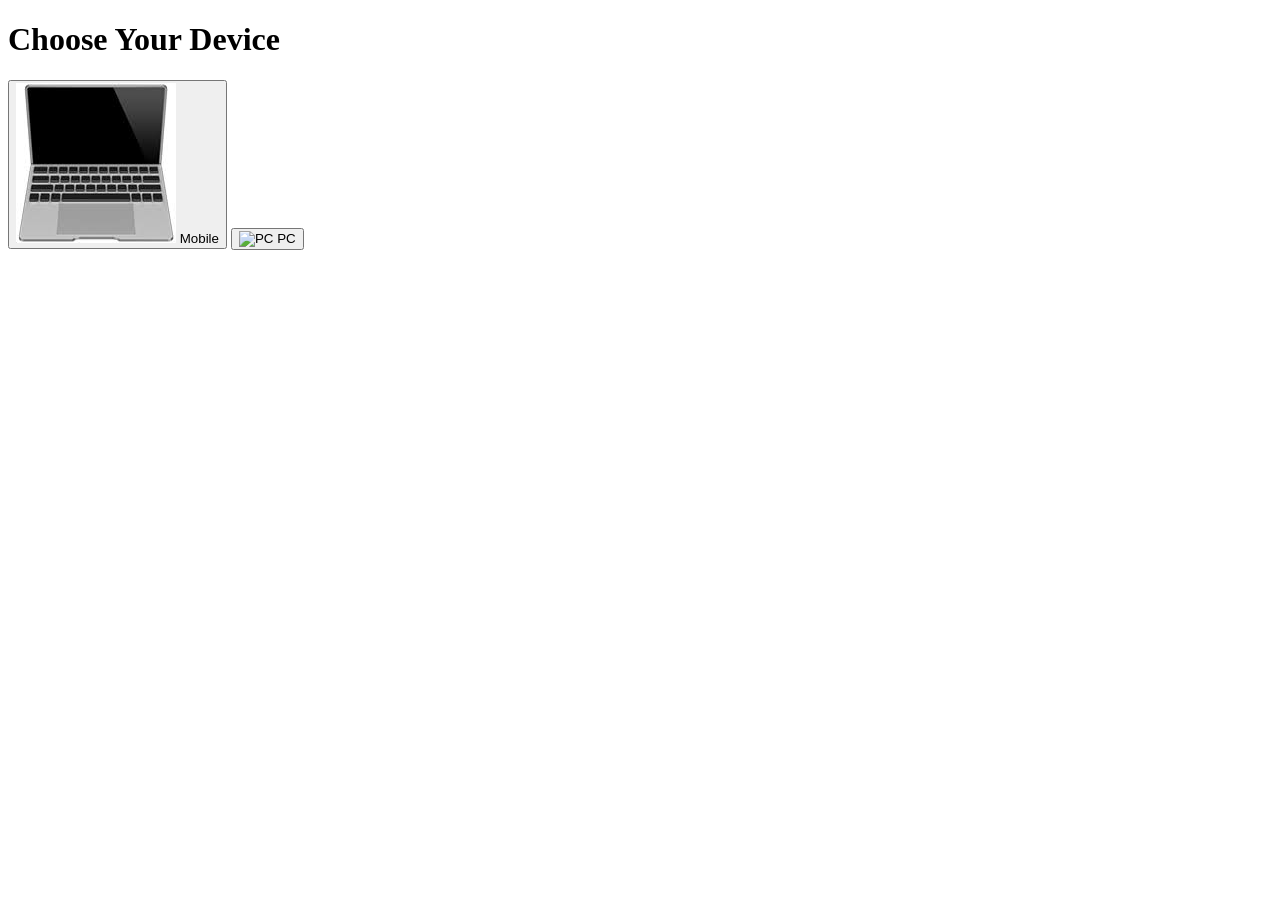
==== index.html @ bd9d59bc "Rename Index.html to index.html" ====
<!DOCTYPE html>
<html lang="en">
<head>
  <meta charset="UTF-8">
  <meta name="viewport" content="width=device-width, initial-scale=1.0">
  <title>Select Device</title>
  <link rel="stylesheet" href="style.css">
  <script defer src="device.js"></script>
</head>
<body>

  <div class="background"></div>

  <div class="device-container">
    <h1 class="title">Choose Your Device</h1>

    <div class="device-buttons">

      <!-- MOBILE BUTTON -->
      <button class="device-btn" id="mobileBtn">
        <img src="images/IMG_0193.jpeg" alt="Mobile">
        <span>Mobile</span>
      </button>

      <!-- PC BUTTON -->
      <button class="device-btn" id="pcBtn">
        <img src="images/laptop.png" alt="PC">
        <span>PC</span>
      </button>

    </div>
  </div>

</body>
</html>
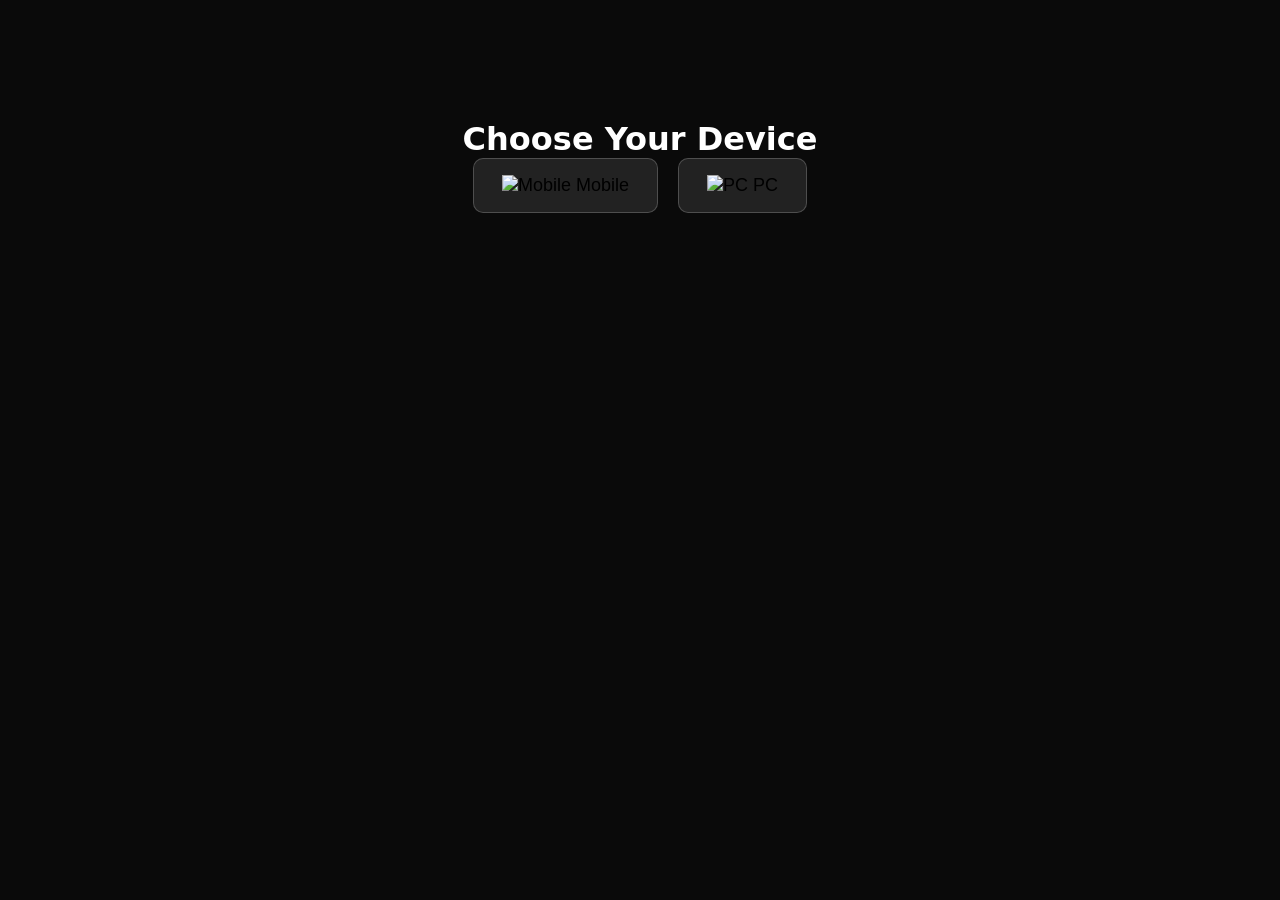
==== commit 802543b2: "Update device selection UI elements" ====
--- a/index.html
+++ b/index.html
@@ -9,25 +9,21 @@
 </head>
 <body>
 
-  <div class="background"></div>
+  <div class="animated-bg"></div>
 
   <div class="device-container">
-    <h1 class="title">Choose Your Device</h1>
+    <h1>Choose Your Device</h1>
 
     <div class="device-buttons">
-
-      <!-- MOBILE BUTTON -->
       <button class="device-btn" id="mobileBtn">
-        <img src="images/IMG_0193.jpeg" alt="Mobile">
+        <img src="images/ipadphone.png" alt="Mobile">
         <span>Mobile</span>
       </button>
 
-      <!-- PC BUTTON -->
       <button class="device-btn" id="pcBtn">
         <img src="images/laptop.png" alt="PC">
         <span>PC</span>
       </button>
-
     </div>
   </div>
 
--- a/style.css
+++ b/style.css
@@ -0,0 +1,211 @@
+/* ================================
+   GLOBAL RESET + BASE STYLING
+================================ */
+* {
+  margin: 0;
+  padding: 0;
+  box-sizing: border-box;
+}
+
+body {
+  font-family: system-ui, sans-serif;
+  color: #fff;
+  background: #0a0a0a;
+  overflow-x: hidden;
+}
+
+/* Smooth animations */
+a, button, .card {
+  transition: 0.2s ease;
+}
+
+/* ================================
+   LUNAAR-STYLE BACKGROUND (DEVICE PAGE)
+================================ */
+.lunaar-bg {
+  position: fixed;
+  inset: 0;
+  background: radial-gradient(circle at center, #1a1a1a 0%, #050505 100%);
+  overflow: hidden;
+  z-index: -1;
+}
+
+.lunaar-bg span {
+  position: absolute;
+  width: 6px;
+  height: 6px;
+  background: rgba(255, 255, 255, 0.15);
+  border-radius: 50%;
+  animation: float 12s linear infinite;
+}
+
+@keyframes float {
+  0% { transform: translateY(0) scale(1); opacity: 0.4; }
+  100% { transform: translateY(-120vh) scale(0.2); opacity: 0; }
+}
+
+/* ================================
+   DEVICE SELECTION PAGE
+================================ */
+.device-container {
+  text-align: center;
+  padding-top: 120px;
+}
+
+.device-title {
+  font-size: 48px;
+  font-weight: 700;
+  margin-bottom: 40px;
+}
+
+.device-buttons {
+  display: flex;
+  justify-content: center;
+  gap: 20px;
+}
+
+.device-btn {
+  padding: 16px 28px;
+  background: rgba(255,255,255,0.1);
+  border: 1px solid rgba(255,255,255,0.2);
+  border-radius: 10px;
+  cursor: pointer;
+  backdrop-filter: blur(6px);
+  font-size: 18px;
+}
+
+.device-btn:hover {
+  background: rgba(255,255,255,0.2);
+  transform: scale(1.05);
+}
+
+/* ================================
+   NAVBAR (LUNAAR STYLE)
+================================ */
+nav {
+  width: 100%;
+  padding: 18px 30px;
+  background: rgba(255,255,255,0.05);
+  backdrop-filter: blur(10px);
+  border-bottom: 1px solid rgba(255,255,255,0.1);
+  display: flex;
+  justify-content: space-between;
+  align-items: center;
+  position: sticky;
+  top: 0;
+  z-index: 10;
+}
+
+nav .logo {
+  font-size: 24px;
+  font-weight: 700;
+}
+
+nav input {
+  padding: 8px 12px;
+  border-radius: 6px;
+  border: none;
+  outline: none;
+  background: rgba(255,255,255,0.1);
+  color: white;
+}
+
+/* ================================
+   GAME GRID (LUNAAR STYLE)
+================================ */
+.grid {
+  display: grid;
+  grid-template-columns: repeat(auto-fill, minmax(180px, 1fr));
+  gap: 25px;
+  padding: 40px;
+}
+
+.card {
+  background: rgba(255,255,255,0.05);
+  border: 1px solid rgba(255,255,255,0.1);
+  border-radius: 12px;
+  overflow: hidden;
+  cursor: pointer;
+  backdrop-filter: blur(6px);
+}
+
+.card img {
+  width: 100%;
+  height: 140px;
+  object-fit: cover;
+}
+
+.card-title {
+  padding: 12px;
+  font-size: 16px;
+  text-align: center;
+}
+
+.card:hover {
+  transform: translateY(-6px);
+  background: rgba(255,255,255,0.12);
+}
+
+/* ================================
+   FULLSCREEN GAME PAGE
+================================ */
+iframe {
+  width: 100vw;
+  height: 100vh;
+  border: none;
+}
+
+/* ================================
+   CUSTOMIZABLE BACKGROUNDS
+================================ */
+.bg-1 { background: #0a0a0a; }
+
+.bg-2 {
+  background: url('/images/bg1.jpg') center/cover no-repeat fixed;
+}
+
+.bg-3 {
+  background: url('/images/bg2.jpg') center/cover no-repeat fixed;
+}
+
+.bg-4 {
+  background: linear-gradient(135deg, #1e003e, #000);
+}
+
+/* Background switcher button */
+#bg-switcher {
+  position: fixed;
+  bottom: 20px;
+  right: 20px;
+  background: rgba(255,255,255,0.15);
+  border: 1px solid rgba(255,255,255,0.3);
+  padding: 10px 14px;
+  border-radius: 8px;
+  cursor: pointer;
+  backdrop-filter: blur(6px);
+  color: white;
+  font-size: 14px;
+  z-index: 999;
+}
+
+#bg-switcher:hover {
+  background: rgba(255,255,255,0.25);
+}
+
+/* ================================
+   MOBILE RESPONSIVE
+================================ */
+@media (max-width: 600px) {
+  .device-title {
+    font-size: 32px;
+  }
+
+  .device-buttons {
+    flex-direction: column;
+  }
+
+  .grid {
+    grid-template-columns: repeat(auto-fill, minmax(140px, 1fr));
+    padding: 20px;
+  }
+}
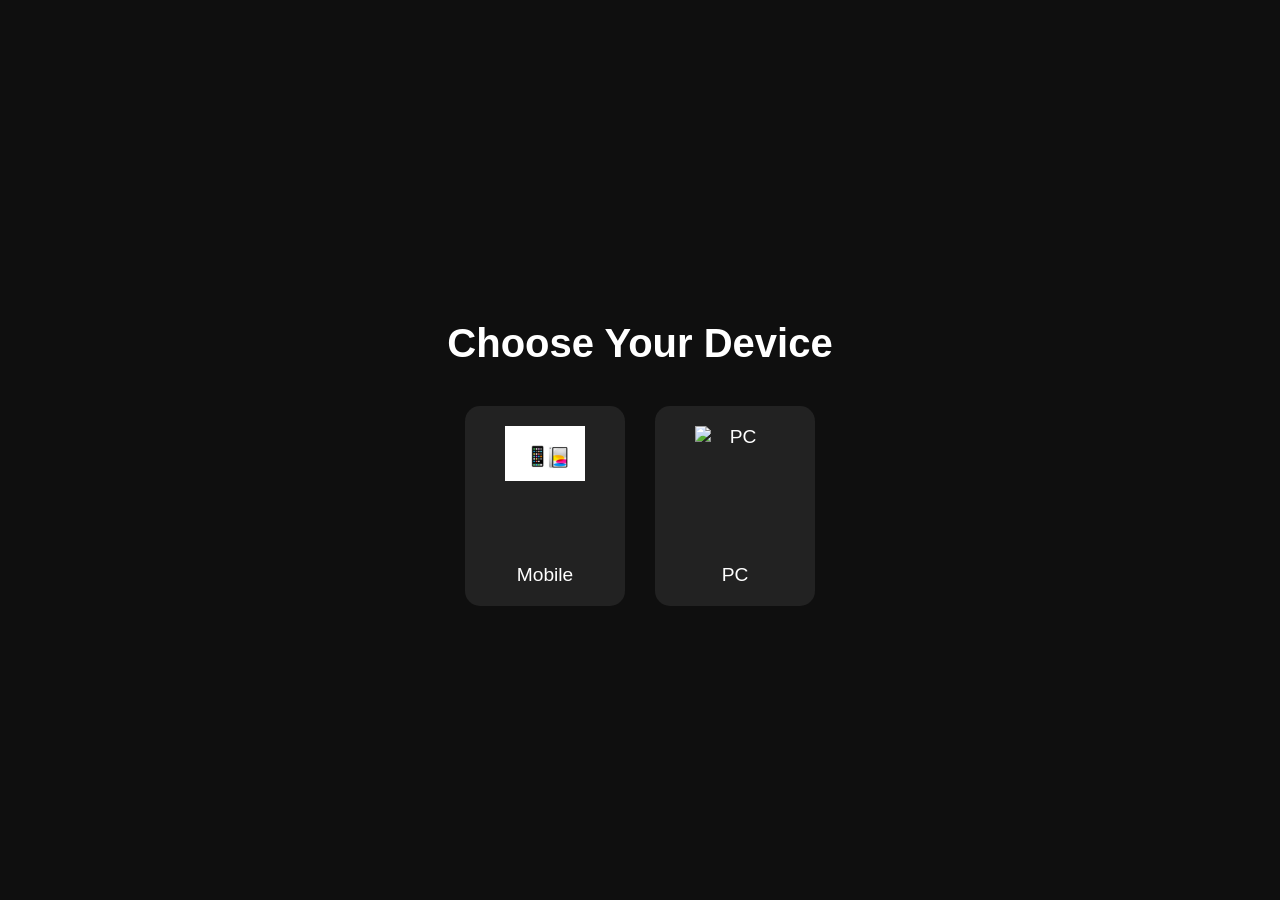
==== commit 55047629: "Update index.html" ====
--- a/index.html
+++ b/index.html
@@ -16,7 +16,7 @@
 
     <div class="device-buttons">
       <button class="device-btn" id="mobileBtn">
-        <img src="images/ipadphone.png" alt="Mobile">
+        <img src="images/IMG_0196.jpeg" alt="Mobile">
         <span>Mobile</span>
       </button>
 
--- a/style.css
+++ b/style.css
@@ -1,211 +1,88 @@
-/* ================================
-   GLOBAL RESET + BASE STYLING
-================================ */
-* {
+/* Reset and fullscreen */
+html, body {
   margin: 0;
   padding: 0;
-  box-sizing: border-box;
+  height: 100%;
+  width: 100%;
+  font-family: 'Segoe UI', sans-serif;
+  overflow: hidden;
+  background: #0f0f0f;
+  color: white;
 }
 
-body {
-  font-family: system-ui, sans-serif;
-  color: #fff;
-  background: #0a0a0a;
-  overflow-x: hidden;
-}
-
-/* Smooth animations */
-a, button, .card {
-  transition: 0.2s ease;
-}
-
-/* ================================
-   LUNAAR-STYLE BACKGROUND (DEVICE PAGE)
-================================ */
-.lunaar-bg {
+/* Animated background */
+.animated-bg {
   position: fixed;
-  inset: 0;
-  background: radial-gradient(circle at center, #1a1a1a 0%, #050505 100%);
-  overflow: hidden;
+  top: 0;
+  left: 0;
+  width: 100vw;
+  height: 100vh;
+  background: linear-gradient(270deg, #0f0f0f, #1a1a1a, #222, #111);
+  background-size: 800% 800%;
+  animation: bgShift 20s ease infinite;
   z-index: -1;
 }
 
-.lunaar-bg span {
-  position: absolute;
-  width: 6px;
-  height: 6px;
-  background: rgba(255, 255, 255, 0.15);
-  border-radius: 50%;
-  animation: float 12s linear infinite;
+@keyframes bgShift {
+  0% { background-position: 0% 50%; }
+  50% { background-position: 100% 50%; }
+  100% { background-position: 0% 50%; }
 }
 
-@keyframes float {
-  0% { transform: translateY(0) scale(1); opacity: 0.4; }
-  100% { transform: translateY(-120vh) scale(0.2); opacity: 0; }
+/* Device selection layout */
+.device-container {
+  height: 100%;
+  display: flex;
+  flex-direction: column;
+  justify-content: center;
+  align-items: center;
+  z-index: 1;
+  text-align: center;
 }
 
-/* ================================
-   DEVICE SELECTION PAGE
-================================ */
-.device-container {
-  text-align: center;
-  padding-top: 120px;
-}
-
-.device-title {
-  font-size: 48px;
-  font-weight: 700;
+.device-container h1 {
+  font-size: 2.5rem;
   margin-bottom: 40px;
 }
 
 .device-buttons {
   display: flex;
+  gap: 30px;
+  flex-wrap: wrap;
   justify-content: center;
-  gap: 20px;
 }
 
 .device-btn {
-  padding: 16px 28px;
-  background: rgba(255,255,255,0.1);
-  border: 1px solid rgba(255,255,255,0.2);
-  border-radius: 10px;
+  background: rgba(255, 255, 255, 0.08);
+  border: none;
+  border-radius: 15px;
+  padding: 20px;
+  width: 160px;
+  height: 200px;
   cursor: pointer;
-  backdrop-filter: blur(6px);
-  font-size: 18px;
+  color: white;
+  font-size: 1.2rem;
+  display: flex;
+  flex-direction: column;
+  justify-content: space-between;
+  align-items: center;
+  transition: transform 0.2s ease, background 0.2s ease;
+}
+
+.device-btn img {
+  width: 80px;
+  height: auto;
 }
 
 .device-btn:hover {
-  background: rgba(255,255,255,0.2);
-  transform: scale(1.05);
+  transform: scale(1.08);
+  background: rgba(255, 255, 255, 0.15);
 }
 
-/* ================================
-   NAVBAR (LUNAAR STYLE)
-================================ */
-nav {
-  width: 100%;
-  padding: 18px 30px;
-  background: rgba(255,255,255,0.05);
-  backdrop-filter: blur(10px);
-  border-bottom: 1px solid rgba(255,255,255,0.1);
-  display: flex;
-  justify-content: space-between;
-  align-items: center;
-  position: sticky;
-  top: 0;
-  z-index: 10;
-}
-
-nav .logo {
-  font-size: 24px;
-  font-weight: 700;
-}
-
-nav input {
-  padding: 8px 12px;
-  border-radius: 6px;
-  border: none;
-  outline: none;
-  background: rgba(255,255,255,0.1);
-  color: white;
-}
-
-/* ================================
-   GAME GRID (LUNAAR STYLE)
-================================ */
-.grid {
-  display: grid;
-  grid-template-columns: repeat(auto-fill, minmax(180px, 1fr));
-  gap: 25px;
-  padding: 40px;
-}
-
-.card {
-  background: rgba(255,255,255,0.05);
-  border: 1px solid rgba(255,255,255,0.1);
-  border-radius: 12px;
-  overflow: hidden;
-  cursor: pointer;
-  backdrop-filter: blur(6px);
-}
-
-.card img {
-  width: 100%;
-  height: 140px;
-  object-fit: cover;
-}
-
-.card-title {
-  padding: 12px;
-  font-size: 16px;
-  text-align: center;
-}
-
-.card:hover {
-  transform: translateY(-6px);
-  background: rgba(255,255,255,0.12);
-}
-
-/* ================================
-   FULLSCREEN GAME PAGE
-================================ */
-iframe {
-  width: 100vw;
-  height: 100vh;
-  border: none;
-}
-
-/* ================================
-   CUSTOMIZABLE BACKGROUNDS
-================================ */
-.bg-1 { background: #0a0a0a; }
-
-.bg-2 {
-  background: url('/images/bg1.jpg') center/cover no-repeat fixed;
-}
-
-.bg-3 {
-  background: url('/images/bg2.jpg') center/cover no-repeat fixed;
-}
-
-.bg-4 {
-  background: linear-gradient(135deg, #1e003e, #000);
-}
-
-/* Background switcher button */
-#bg-switcher {
-  position: fixed;
-  bottom: 20px;
-  right: 20px;
-  background: rgba(255,255,255,0.15);
-  border: 1px solid rgba(255,255,255,0.3);
-  padding: 10px 14px;
-  border-radius: 8px;
-  cursor: pointer;
-  backdrop-filter: blur(6px);
-  color: white;
-  font-size: 14px;
-  z-index: 999;
-}
-
-#bg-switcher:hover {
-  background: rgba(255,255,255,0.25);
-}
-
-/* ================================
-   MOBILE RESPONSIVE
-================================ */
+/* Mobile scaling */
 @media (max-width: 600px) {
-  .device-title {
-    font-size: 32px;
-  }
-
-  .device-buttons {
-    flex-direction: column;
-  }
-
-  .grid {
-    grid-template-columns: repeat(auto-fill, minmax(140px, 1fr));
-    padding: 20px;
+  .device-btn {
+    width: 200px;
+    height: 220px;
   }
 }
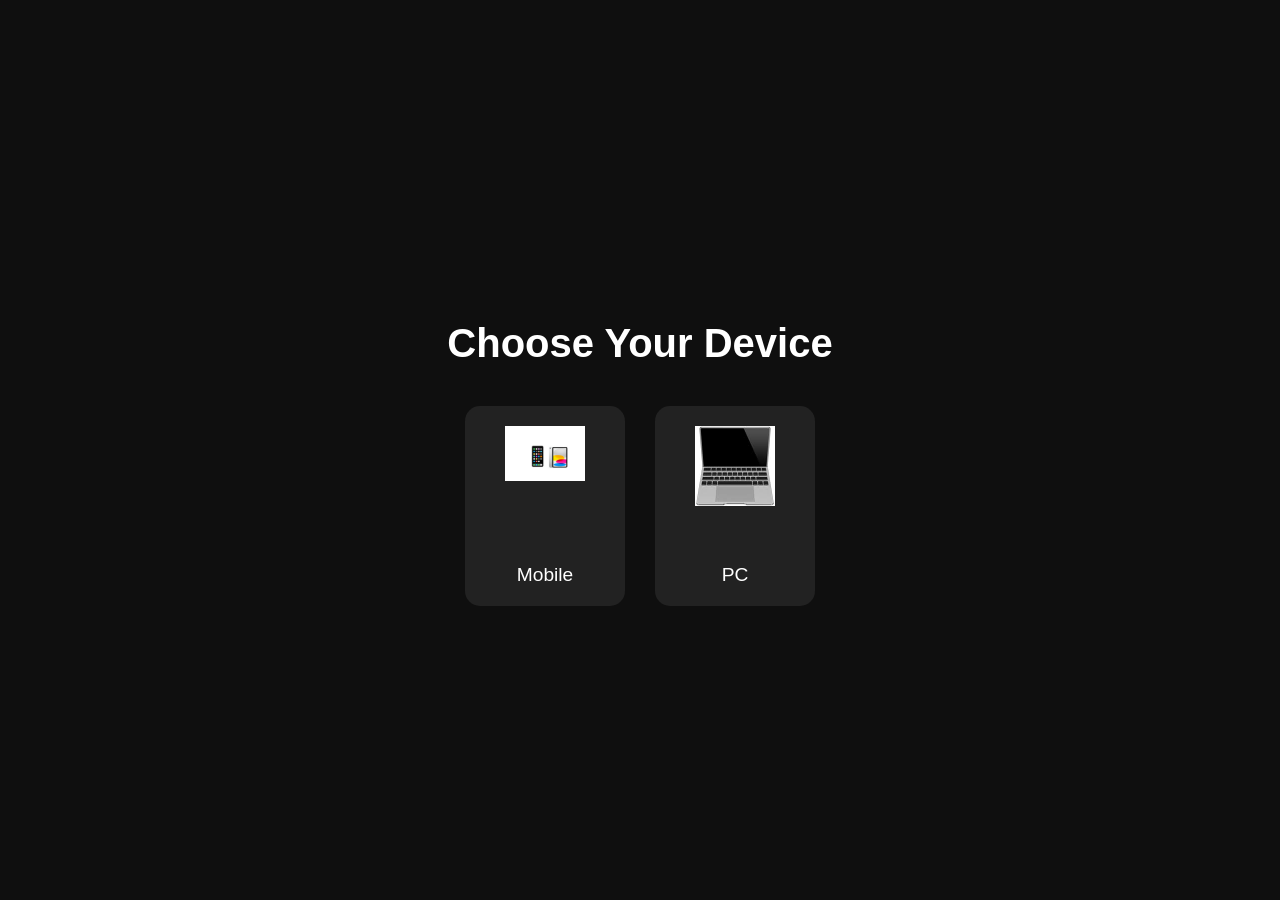
==== commit d93bd7b6: "Update PC button image source" ====
--- a/index.html
+++ b/index.html
@@ -21,7 +21,7 @@
       </button>
 
       <button class="device-btn" id="pcBtn">
-        <img src="images/laptop.png" alt="PC">
+        <img src="images/IMG_0193.jpeg" alt="PC">
         <span>PC</span>
       </button>
     </div>
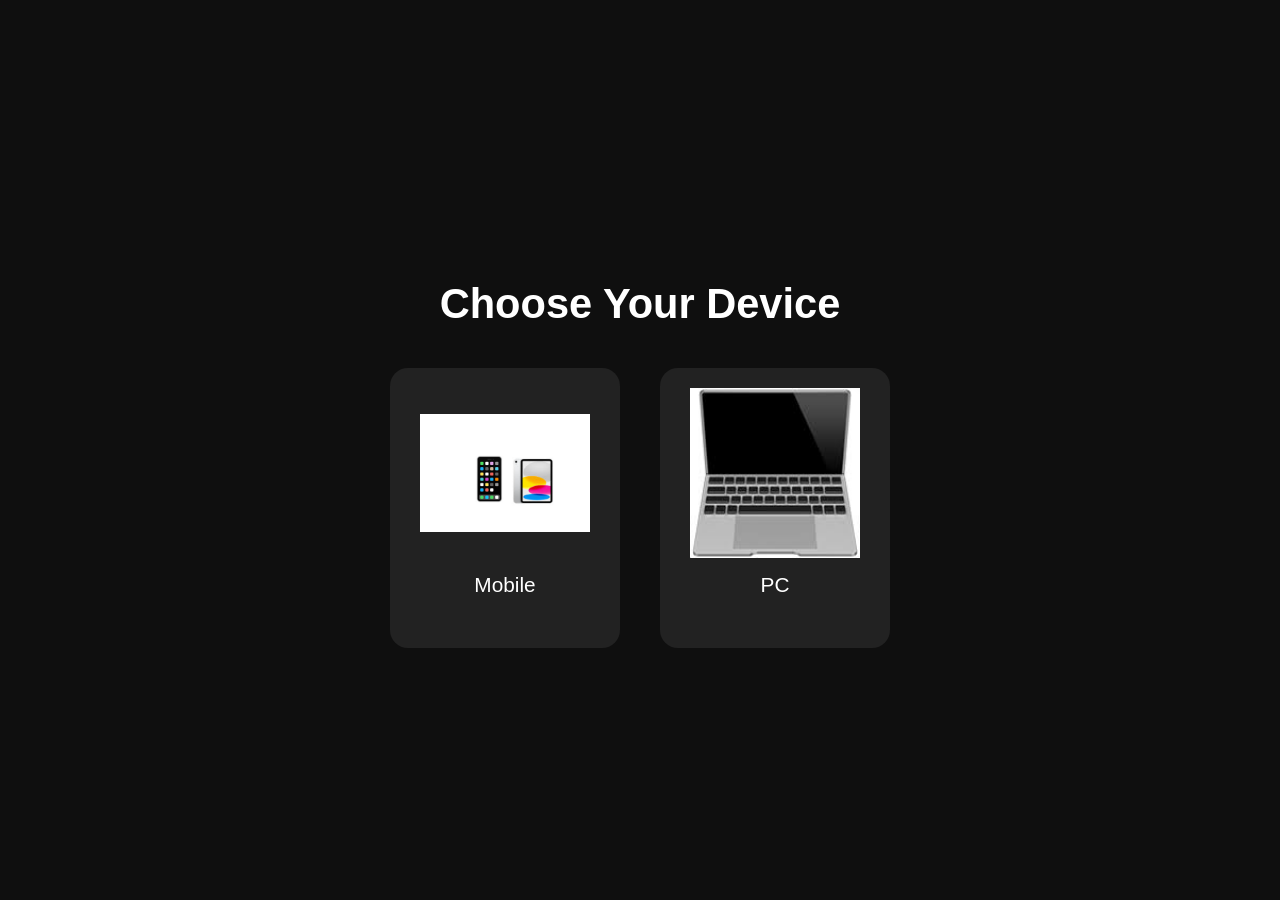
==== commit 1a8ffbff: "Change script source from device.js to device2.js" ====
--- a/index.html
+++ b/index.html
@@ -5,7 +5,7 @@
   <meta name="viewport" content="width=device-width, initial-scale=1.0">
   <title>Select Device</title>
   <link rel="stylesheet" href="style.css">
-  <script defer src="device.js"></script>
+  <script defer src="device2.js"></script>
 </head>
 <body>
 
--- a/style.css
+++ b/style.css
@@ -1,17 +1,17 @@
-/* Reset and fullscreen */
+/* Reset */
 html, body {
   margin: 0;
   padding: 0;
   height: 100%;
   width: 100%;
   font-family: 'Segoe UI', sans-serif;
-  overflow: hidden;
   background: #0f0f0f;
   color: white;
+  overflow: hidden;
 }
 
-/* Animated background */
-.animated-bg {
+/* Background animation */
+.background {
   position: fixed;
   top: 0;
   left: 0;
@@ -29,60 +29,72 @@
   100% { background-position: 0% 50%; }
 }
 
-/* Device selection layout */
+/* Center content */
 .device-container {
   height: 100%;
   display: flex;
   flex-direction: column;
   justify-content: center;
   align-items: center;
-  z-index: 1;
   text-align: center;
 }
 
 .device-container h1 {
-  font-size: 2.5rem;
+  font-size: 2.6rem;
   margin-bottom: 40px;
 }
 
+/* Button layout */
 .device-buttons {
   display: flex;
-  gap: 30px;
+  gap: 40px;
   flex-wrap: wrap;
   justify-content: center;
 }
 
+/* Device buttons */
 .device-btn {
   background: rgba(255, 255, 255, 0.08);
   border: none;
-  border-radius: 15px;
+  border-radius: 18px;
   padding: 20px;
-  width: 160px;
-  height: 200px;
+  width: 230px;      /* bigger button */
+  height: 280px;     /* bigger button */
   cursor: pointer;
   color: white;
-  font-size: 1.2rem;
+  font-size: 1.3rem;
   display: flex;
   flex-direction: column;
-  justify-content: space-between;
+  justify-content: flex-start;
   align-items: center;
   transition: transform 0.2s ease, background 0.2s ease;
+  overflow: hidden;
 }
 
+/* BIGGER IMAGES — this is the important part */
 .device-btn img {
-  width: 80px;
-  height: auto;
+  width: 170px;      /* actually big now */
+  height: 170px;
+  object-fit: contain;
+  margin-bottom: 15px;
 }
 
+/* Hover effect */
 .device-btn:hover {
   transform: scale(1.08);
-  background: rgba(255, 255, 255, 0.15);
+  background: rgba(255, 255, 255, 0.18);
 }
 
 /* Mobile scaling */
 @media (max-width: 600px) {
   .device-btn {
-    width: 200px;
-    height: 220px;
+    width: 260px;
+    height: 300px;
+  }
+
+  .device-btn img {
+    width: 190px;
+    height: 190px;
   }
 }
+
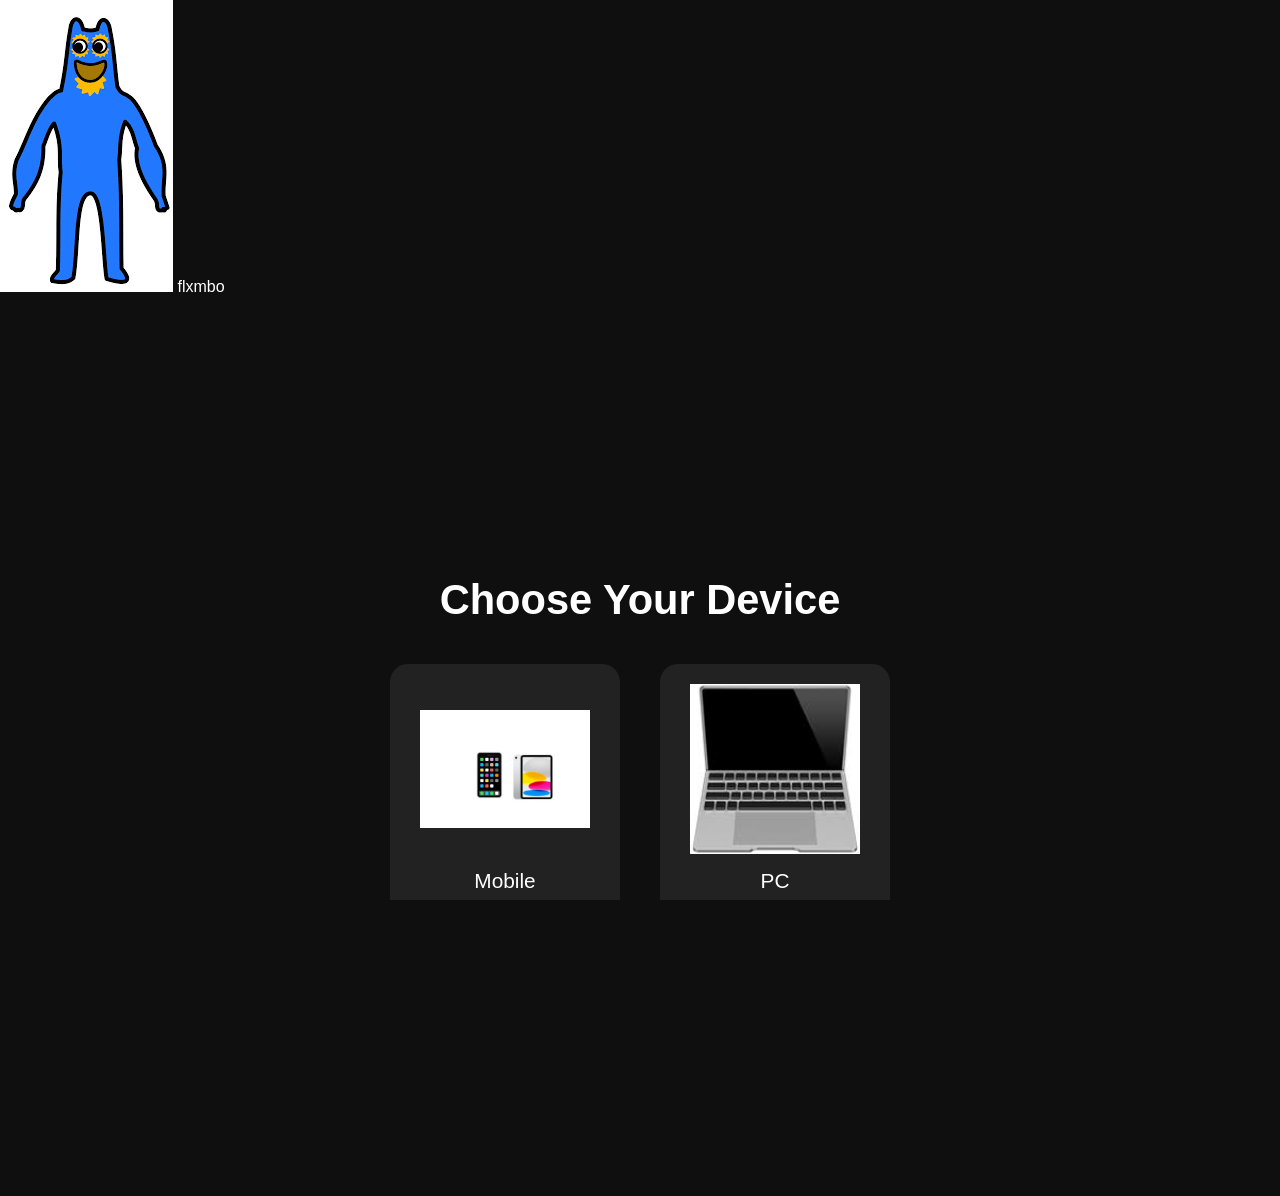
==== commit 4b4614ab: "Add site branding with logo and name Added a logo and site name to the top-left corner." ====
--- a/index.html
+++ b/index.html
@@ -8,6 +8,12 @@
   <script defer src="device2.js"></script>
 </head>
 <body>
+
+  <!-- Top-left logo + site name -->
+  <div class="site-brand">
+    <img src="images/flumbo.png" alt="Logo">
+    <span>flxmbo</span>
+  </div>
 
   <div class="animated-bg"></div>
 
